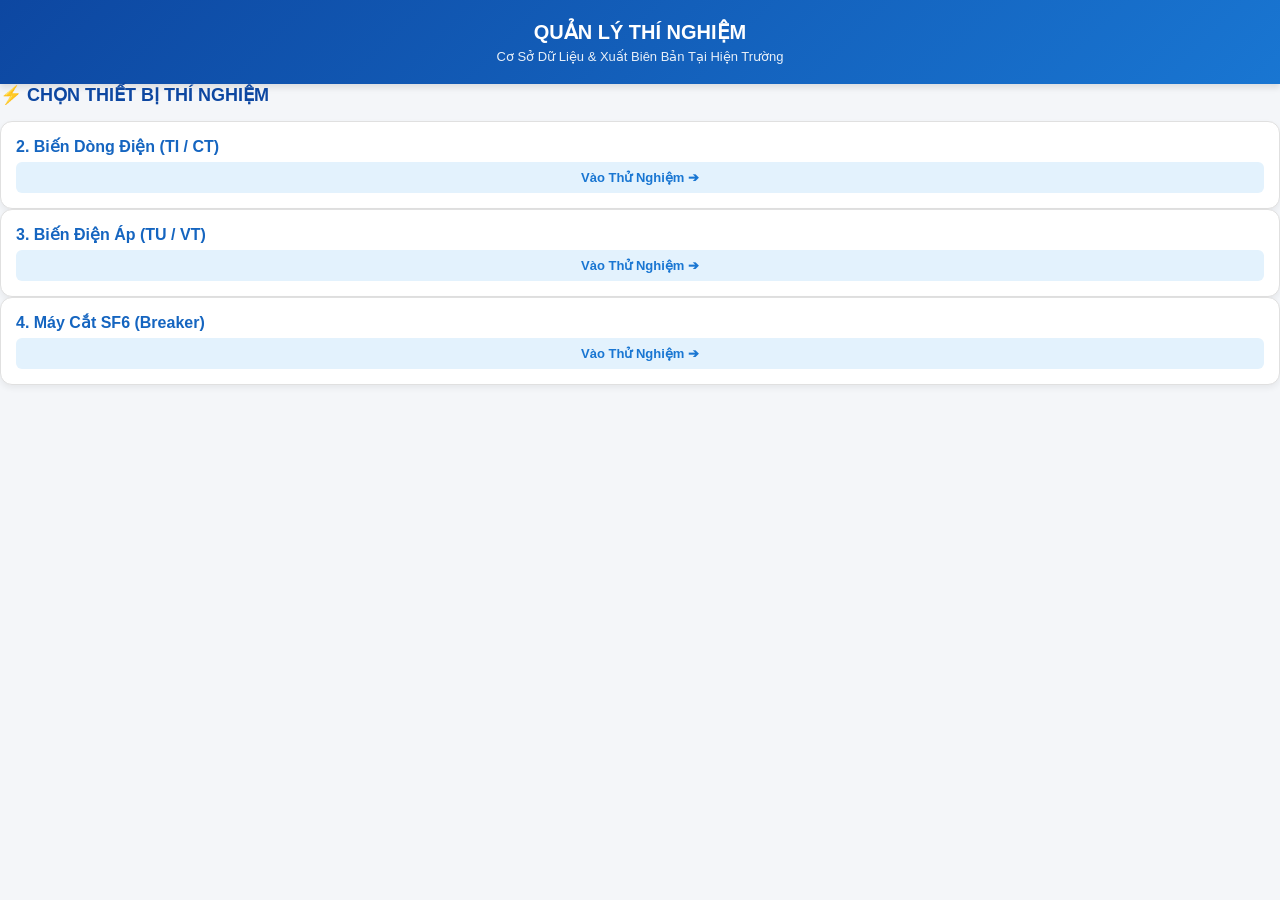
==== index.html @ 72efcda6 "Restore index.html with original content" ====
<!DOCTYPE html>
<html lang="vi">
<head>
    <meta charset="UTF-8">
<meta name="viewport" content="width=device-width, initial-scale=1.0, maximum-scale=1.0, user-scalable=no">
    <title>Quản Lý Thí Nghiệm</title>
    <style>
        :root {
            --primary-color: #0d47a1;
            --secondary-color: #1976d2;
            --bg-color: #f4f6f9;
            --card-bg: #ffffff;
            --text-color: #212529;
            --border-color: #e0e0e0;
        }

        * { box-sizing: border-box; margin: 0; padding: 0; }
        body {
            font-family: -apple-system, BlinkMacSystemFont, "Segoe UI", Roboto, sans-serif;
            background-color: var(--bg-color);
            color: var(--text-color);
            padding-bottom: 40px;
        }

        header {
            background: linear-gradient(135deg, var(--primary-color), var(--secondary-color));
            color: white;
            padding: 20px;
            text-align: center;
            box-shadow: 0 4px 6px rgba(0,0,0,0.1);
        }
        header h1 { font-size: 20px; font-weight: 700; margin-bottom: 5px; }
        header p { font-size: 13px; opacity: 0.9; }

        .container { max-width: 1200px; margin: 20px auto; padding: 0 15px; }

        .info-card {
            background: var(--card-bg);
            border-radius: 10px;
            padding: 20px;
            margin-bottom: 25px;
            border: 1px solid var(--border-color);
            box-shadow: 0 2px 4px rgba(0,0,0,0.05);
        }
        .info-card h2 {
            font-size: 16px;
            color: var(--primary-color);
            margin-bottom: 15px;
            border-bottom: 2px solid #e3f2fd;
            padding-bottom: 8px;
        }
        .form-grid {
            display: grid;
            grid-template-columns: repeat(auto-fit, minmax(240px, 1fr));
            gap: 15px;
        }
        .form-group { display: flex; flex-direction: column; }
        .form-group label {
            font-size: 13px;
            font-weight: 600;
            margin-bottom: 5px;
            color: #424242;
        }
        .form-group input, .form-group select {
            padding: 10px;
            border: 1px solid var(--border-color);
            border-radius: 6px;
            font-size: 14px;
            outline: none;
        }
        .form-group input:focus, .form-group select:focus {
            border-color: var(--secondary-color);
        }

        .section-title {
            font-size: 18px;
            font-weight: 700;
            color: var(--primary-color);
            margin-bottom: 15px;
        }
        .modules-grid {
            display: grid;
            grid-template-columns: repeat(auto-fit, minmax(260px, 1fr));
            gap: 20px;
        }
        .module-card {
            background: var(--card-bg);
            border-radius: 12px;
            overflow: hidden;
            border: 1px solid var(--border-color);
            box-shadow: 0 3px 6px rgba(0,0,0,0.06);
            transition: transform 0.2s;
            cursor: pointer;
            display: flex;
            flex-direction: column;
        }
        .module-card:hover { transform: translateY(-4px); }
        .module-img {
            width: 100%;
            height: 140px;
            background-color: #e0e0e0;
            overflow: hidden;
        }
        .module-img img {
            width: 100%;
            height: 100%;
            object-fit: cover;
        }
        .module-body { padding: 15px; flex: 1; display: flex; flex-direction: column; }
        .module-title { font-size: 16px; font-weight: 700; color: #1565c0; margin-bottom: 6px; }
        .module-desc { font-size: 12px; color: #616161; margin-bottom: 15px; flex: 1; line-height: 1.4; }
        .module-btn {
            background: #e3f2fd;
            color: var(--secondary-color);
            padding: 8px 12px;
            border-radius: 6px;
            font-weight: 600;
            font-size: 13px;
            text-align: center;
        }
    </style>
</head>
<body>

<header>
    <h1>QUẢN LÝ THÍ NGHIỆM</h1>
    <p>Cơ Sở Dữ Liệu & Xuất Biên Bản Tại Hiện Trường</p>
</header>
 
    <!-- 2. DANH MỤC THIẾT BỊ -->
    <div class="section-title">⚡ CHỌN THIẾT BỊ THÍ NGHIỆM</div>
    <!-- 
    <div class="modules-grid">
        <!-- 1. MBA -->
        <!-- <div class="module-card" onclick="openModule('may-bien-ap.html')">
            <div class="module-img"><img src="images/mba.jpg" alt="MBA"></div>
            <div class="module-body">
                <div class="module-title">1. Máy Biến Áp (MBA)</div>
                <div class="module-desc">Tỉ số biến, R_1C, R60/R15, Tanδ & C_x, R_CĐ.</div>
                <div class="module-btn">Vào Thử Nghiệm ➔</div>
            </div>
        </div> -->

        <!-- 2. TI -->
        <div class="module-card" onclick="openModule('ti.html')">
            <!-- <div class="module-img"><img src="images/bd.jpg" alt="TI"></div> -->
            <div class="module-body">
                <div class="module-title">2. Biến Dòng Điện (TI / CT)</div>
                <!-- <div class="module-desc">Đa cuộn dây (1-8 cuộn), Tỉ số biến, Cực tính, R_1C, Từ hóa.</div> -->
                <div class="module-btn">Vào Thử Nghiệm ➔</div>
            </div>
        </div>

        <!-- 3. TU -->
        <div class="module-card" onclick="openModule('tu.html')">
            <!-- <div class="module-img"><img src="images/bda.jpg" alt="TU"></div> -->
            <div class="module-body">
                <div class="module-title">3. Biến Điện Áp (TU / VT)</div>
                <!-- <div class="module-desc">Tỉ số biến đo 2 lần, R_1C 75°C, R_CĐ nội suy nhiệt độ dầu, Tgδ.</div> -->
                <div class="module-btn">Vào Thử Nghiệm ➔</div>
            </div>
        </div>

        <!-- 4. MÁY CẮT -->
        <div class="module-card" onclick="openModule('mc.html')">
            <!-- <div class="module-img"><img src="images/mc.jpg" alt="MC"></div> -->
            <div class="module-body">
                <div class="module-title">4. Máy Cắt SF6 (Breaker)</div>
                <div class="module-btn">Vào Thử Nghiệm ➔</div>
            </div>
        </div>

        <!-- 5. DCL -->
        <!-- <div class="module-card" onclick="openModule('dao-cach-ly.html')">
            <div class="module-img"><img src="images/dcl.jpg" alt="DCL"></div>
            <div class="module-body">
                <div class="module-title">5. Dao Cách Ly (DCL / DS)</div>
                <div class="module-desc">Điện trở tiếp xúc lưỡi dao, R_CĐ, Đồng bộ 3 pha.</div>
                <div class="module-btn">Vào Thử Nghiệm ➔</div>
            </div>
        </div> -->

        <!-- 6. CSV -->
        <!-- <div class="module-card" onclick="openModule('chong-set-van.html')"> -->
            <!-- <div class="module-img"><img src="images/csv.jpg" alt="CSV"></div>
            <div class="module-body">
                <div class="module-title">6. Chống Sét Van (CSV / LA)</div>
                <div class="module-desc">Đo R_CĐ (2500V/5000V), Dòng rò rò tiểu ly.</div>
                <div class="module-btn">Vào Thử Nghiệm ➔</div>
            </div>
        </div> -->

        <!-- 7. DẦU -->
        <!-- <div class="module-card" onclick="openModule('dau-cach-dien.html')">
            <div class="module-img"><img src="images/dau.jpg" alt="Dầu"></div>
            <div class="module-body">
                <div class="module-title">7. Dầu Cách Điện (Oil Test)</div>
                <div class="module-desc">Điện áp phóng điện đánh thủng (6 lần), Hàm lượng nước (ppm).</div>
                <div class="module-btn">Vào Thử Nghiệm ➔</div>
            </div>
        </div>
    </div>
</div> -->
 <script>
     function openModule(fileName) {
    window.location.href = `${fileName}`;
     }
 </script>

</body>
</html>
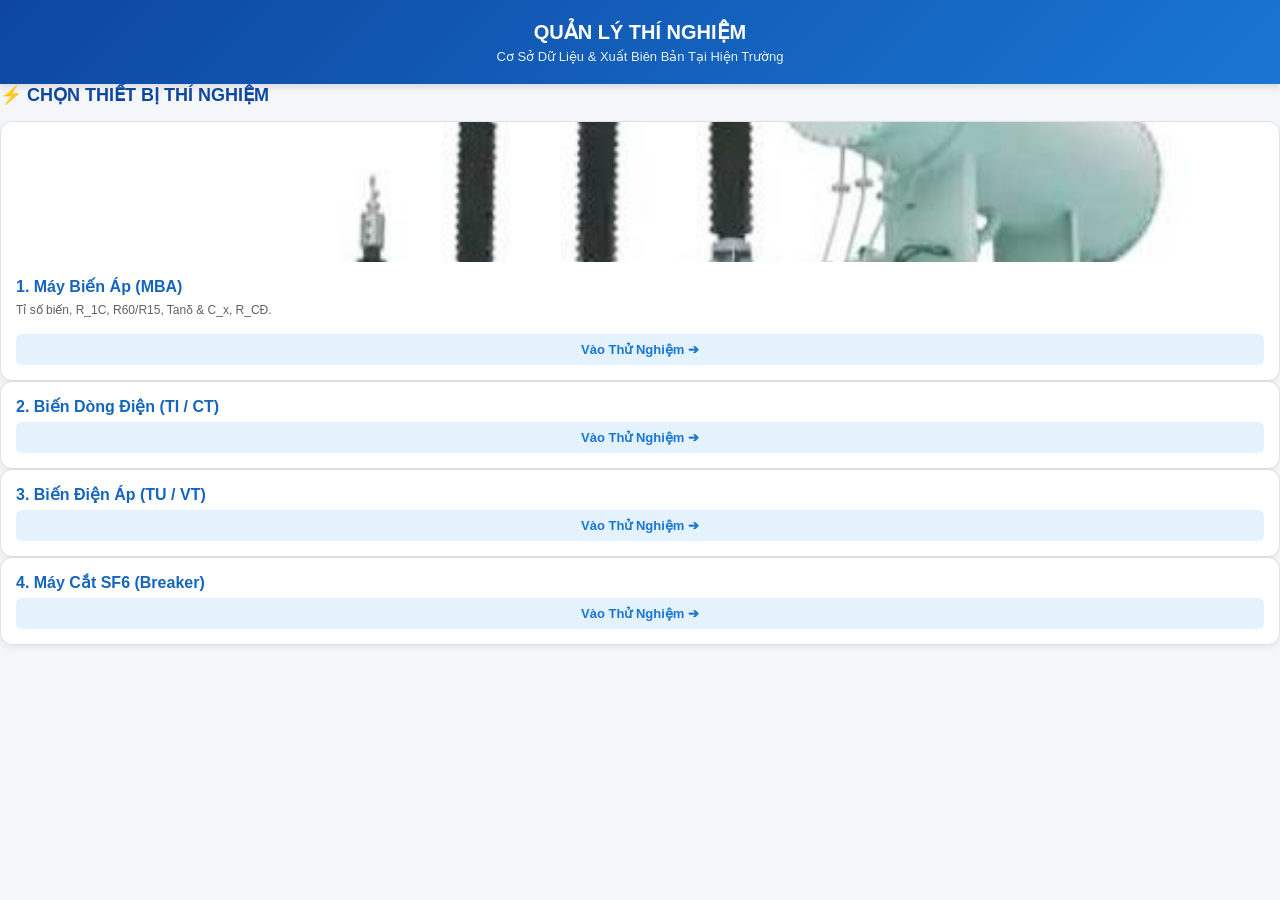
==== commit 38f92087: "Restore index.html with original content" ====
--- a/index.html
+++ b/index.html
@@ -133,14 +133,14 @@
     <!-- 
     <div class="modules-grid">
         <!-- 1. MBA -->
-        <!-- <div class="module-card" onclick="openModule('may-bien-ap.html')">
+        <div class="module-card" onclick="openModule('may-bien-ap.html')">
             <div class="module-img"><img src="images/mba.jpg" alt="MBA"></div>
             <div class="module-body">
                 <div class="module-title">1. Máy Biến Áp (MBA)</div>
                 <div class="module-desc">Tỉ số biến, R_1C, R60/R15, Tanδ & C_x, R_CĐ.</div>
                 <div class="module-btn">Vào Thử Nghiệm ➔</div>
             </div>
-        </div> -->
+        </div>
 
         <!-- 2. TI -->
         <div class="module-card" onclick="openModule('ti.html')">
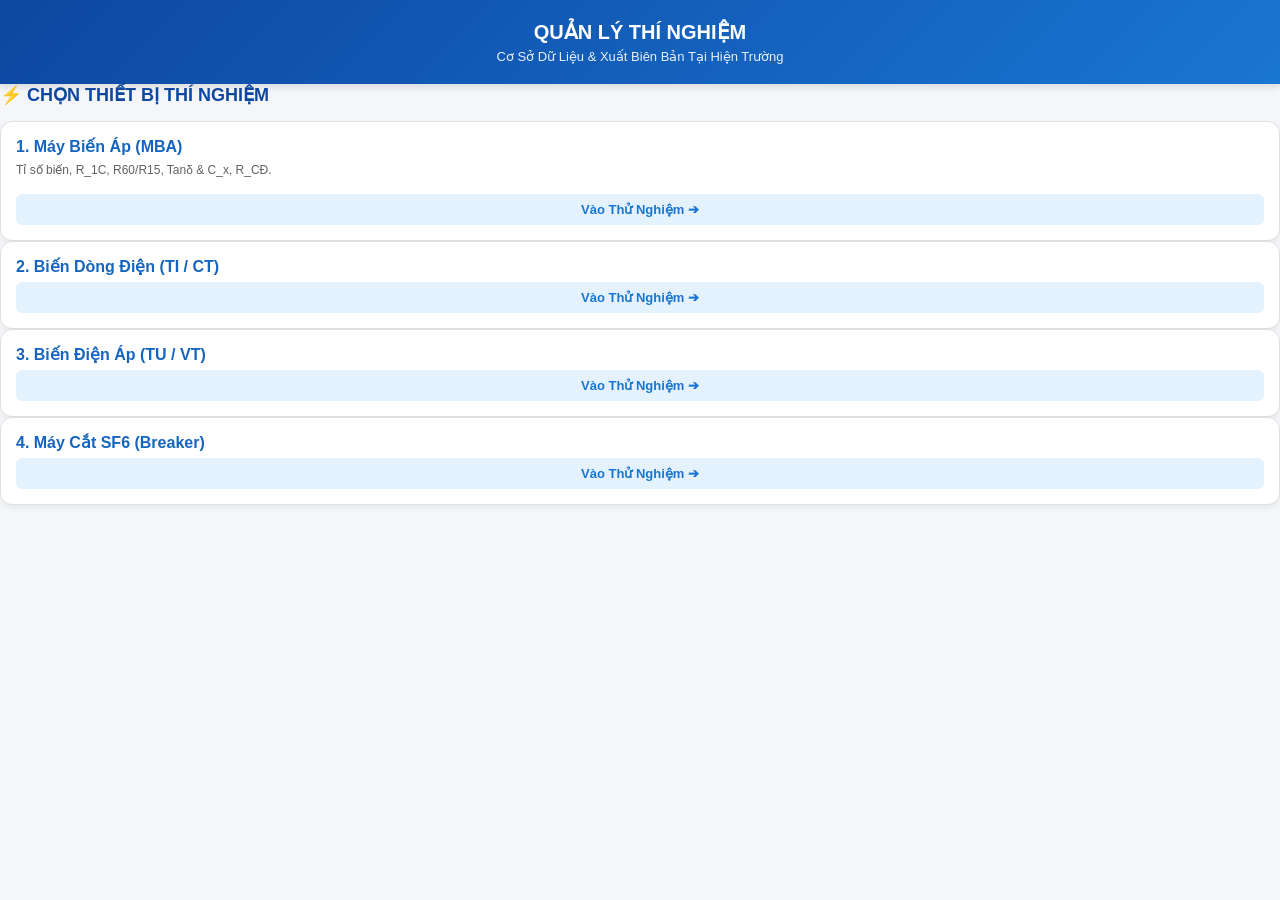
==== commit 12b30601: "Update index.html" ====
--- a/index.html
+++ b/index.html
@@ -134,7 +134,7 @@
     <div class="modules-grid">
         <!-- 1. MBA -->
         <div class="module-card" onclick="openModule('may-bien-ap.html')">
-            <div class="module-img"><img src="images/mba.jpg" alt="MBA"></div>
+          <!--  <div class="module-img"><img src="images/mba.jpg" alt="MBA"></div>-->
             <div class="module-body">
                 <div class="module-title">1. Máy Biến Áp (MBA)</div>
                 <div class="module-desc">Tỉ số biến, R_1C, R60/R15, Tanδ & C_x, R_CĐ.</div>
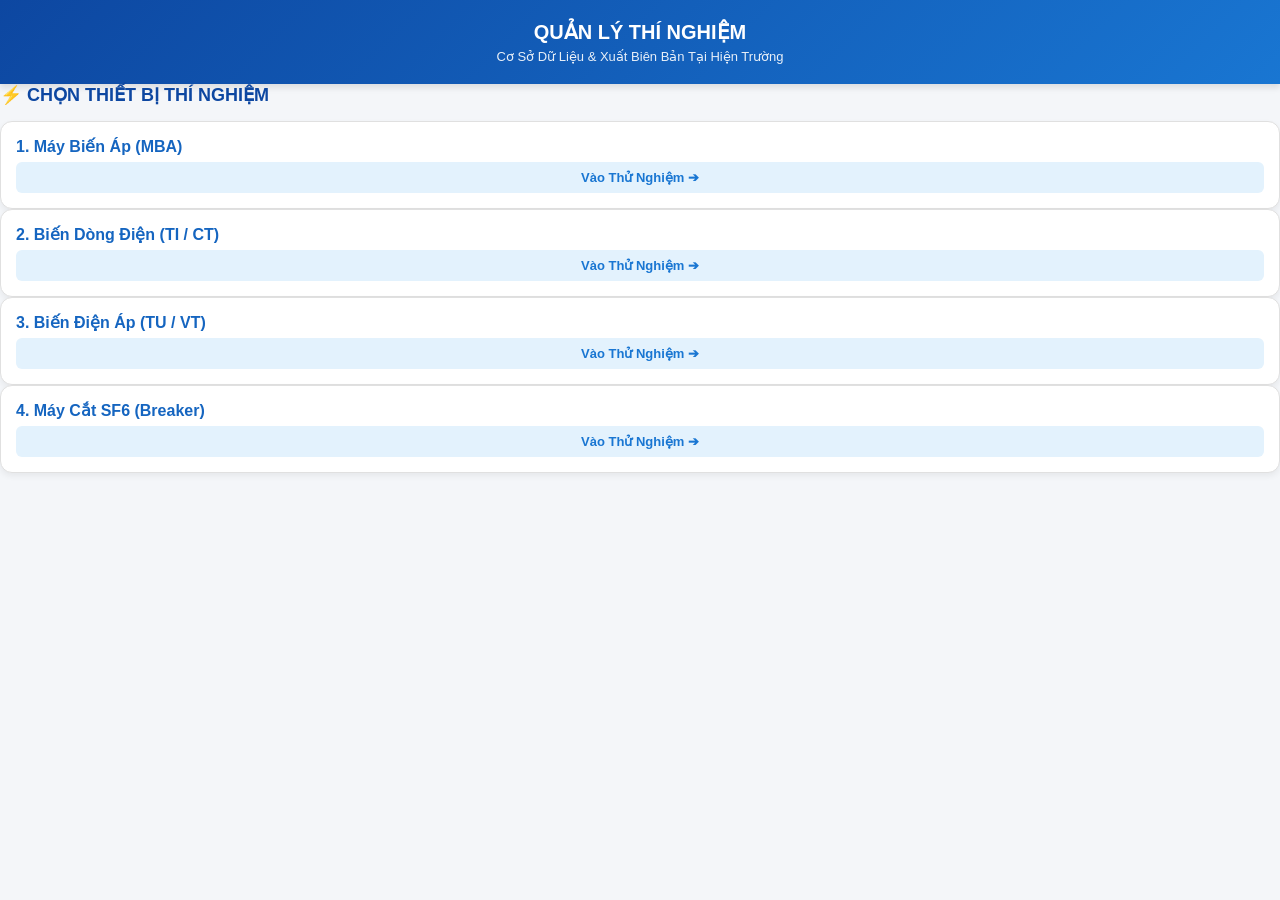
==== commit 43de5ce4: "Update index.html" ====
--- a/index.html
+++ b/index.html
@@ -137,7 +137,7 @@
           <!--  <div class="module-img"><img src="images/mba.jpg" alt="MBA"></div>-->
             <div class="module-body">
                 <div class="module-title">1. Máy Biến Áp (MBA)</div>
-                <div class="module-desc">Tỉ số biến, R_1C, R60/R15, Tanδ & C_x, R_CĐ.</div>
+                <!--<div class="module-desc">Tỉ số biến, R_1C, R60/R15, Tanδ & C_x, R_CĐ.</div>-->
                 <div class="module-btn">Vào Thử Nghiệm ➔</div>
             </div>
         </div>
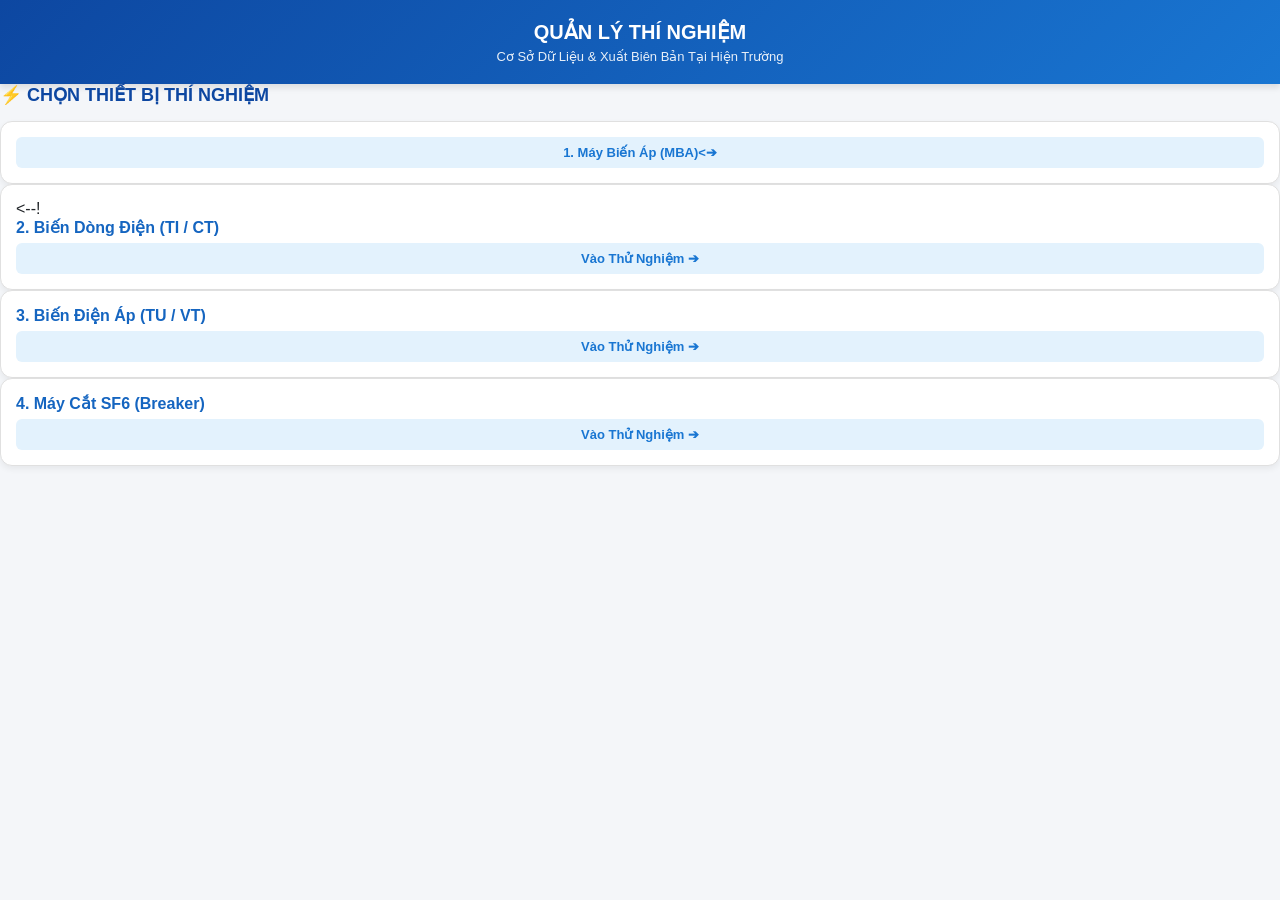
==== commit 8b0896f2: "Update index.html" ====
--- a/index.html
+++ b/index.html
@@ -136,9 +136,9 @@
         <div class="module-card" onclick="openModule('may-bien-ap.html')">
           <!--  <div class="module-img"><img src="images/mba.jpg" alt="MBA"></div>-->
             <div class="module-body">
-                <div class="module-title">1. Máy Biến Áp (MBA)</div>
+              <!--  <div class="module-title">1. Máy Biến Áp (MBA)</div>-->
                 <!--<div class="module-desc">Tỉ số biến, R_1C, R60/R15, Tanδ & C_x, R_CĐ.</div>-->
-                <div class="module-btn">Vào Thử Nghiệm ➔</div>
+                <div class="module-btn">1. Máy Biến Áp (MBA)<➔</div>
             </div>
         </div>
 
@@ -146,7 +146,7 @@
         <div class="module-card" onclick="openModule('ti.html')">
             <!-- <div class="module-img"><img src="images/bd.jpg" alt="TI"></div> -->
             <div class="module-body">
-                <div class="module-title">2. Biến Dòng Điện (TI / CT)</div>
+                <--!<div class="module-title">2. Biến Dòng Điện (TI / CT)</div>
                 <!-- <div class="module-desc">Đa cuộn dây (1-8 cuộn), Tỉ số biến, Cực tính, R_1C, Từ hóa.</div> -->
                 <div class="module-btn">Vào Thử Nghiệm ➔</div>
             </div>
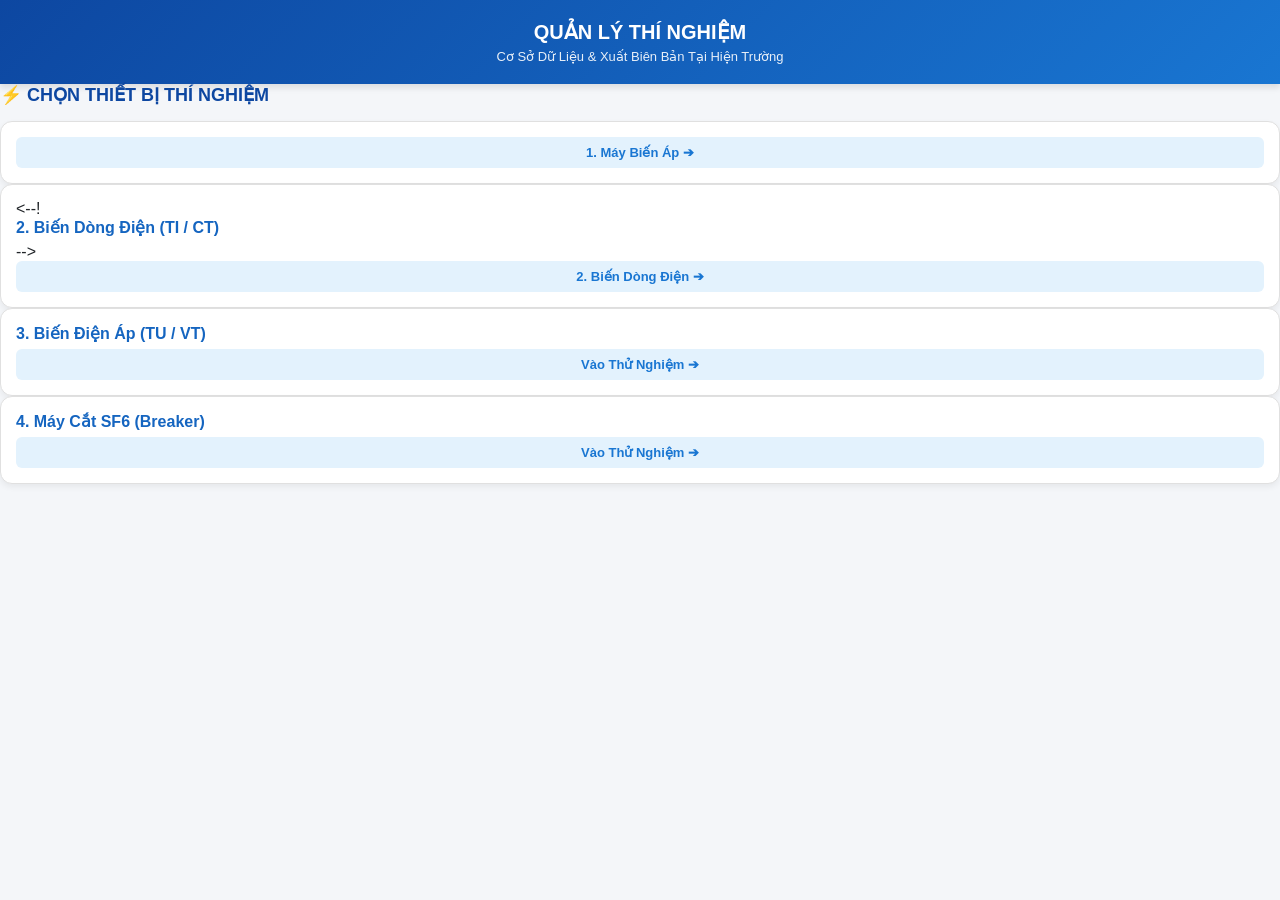
==== commit f3be7c40: "Restore index.html with original content" ====
--- a/index.html
+++ b/index.html
@@ -136,9 +136,9 @@
         <div class="module-card" onclick="openModule('may-bien-ap.html')">
           <!--  <div class="module-img"><img src="images/mba.jpg" alt="MBA"></div>-->
             <div class="module-body">
-              <!--  <div class="module-title">1. Máy Biến Áp (MBA)</div>-->
-                <!--<div class="module-desc">Tỉ số biến, R_1C, R60/R15, Tanδ & C_x, R_CĐ.</div>-->
-                <div class="module-btn">1. Máy Biến Áp (MBA)<➔</div>
+              <!--  <div class="module-title">1. Máy Biến Áp (MBA)</div>
+                <div class="module-desc">Tỉ số biến, R_1C, R60/R15, Tanδ & C_x, R_CĐ.</div>-->
+                <div class="module-btn">1. Máy Biến Áp ➔</div>
             </div>
         </div>
 
@@ -146,9 +146,9 @@
         <div class="module-card" onclick="openModule('ti.html')">
             <!-- <div class="module-img"><img src="images/bd.jpg" alt="TI"></div> -->
             <div class="module-body">
-                <--!<div class="module-title">2. Biến Dòng Điện (TI / CT)</div>
-                <!-- <div class="module-desc">Đa cuộn dây (1-8 cuộn), Tỉ số biến, Cực tính, R_1C, Từ hóa.</div> -->
-                <div class="module-btn">Vào Thử Nghiệm ➔</div>
+                <--!<div class="module-title">2. Biến Dòng Điện (TI / CT)</div>-->
+                <!--div class="module-desc">Đa cuộn dây (1-8 cuộn), Tỉ số biến, Cực tính, R_1C, Từ hóa.</div> -->
+                <div class="module-btn">2. Biến Dòng Điện ➔</div>
             </div>
         </div>
 
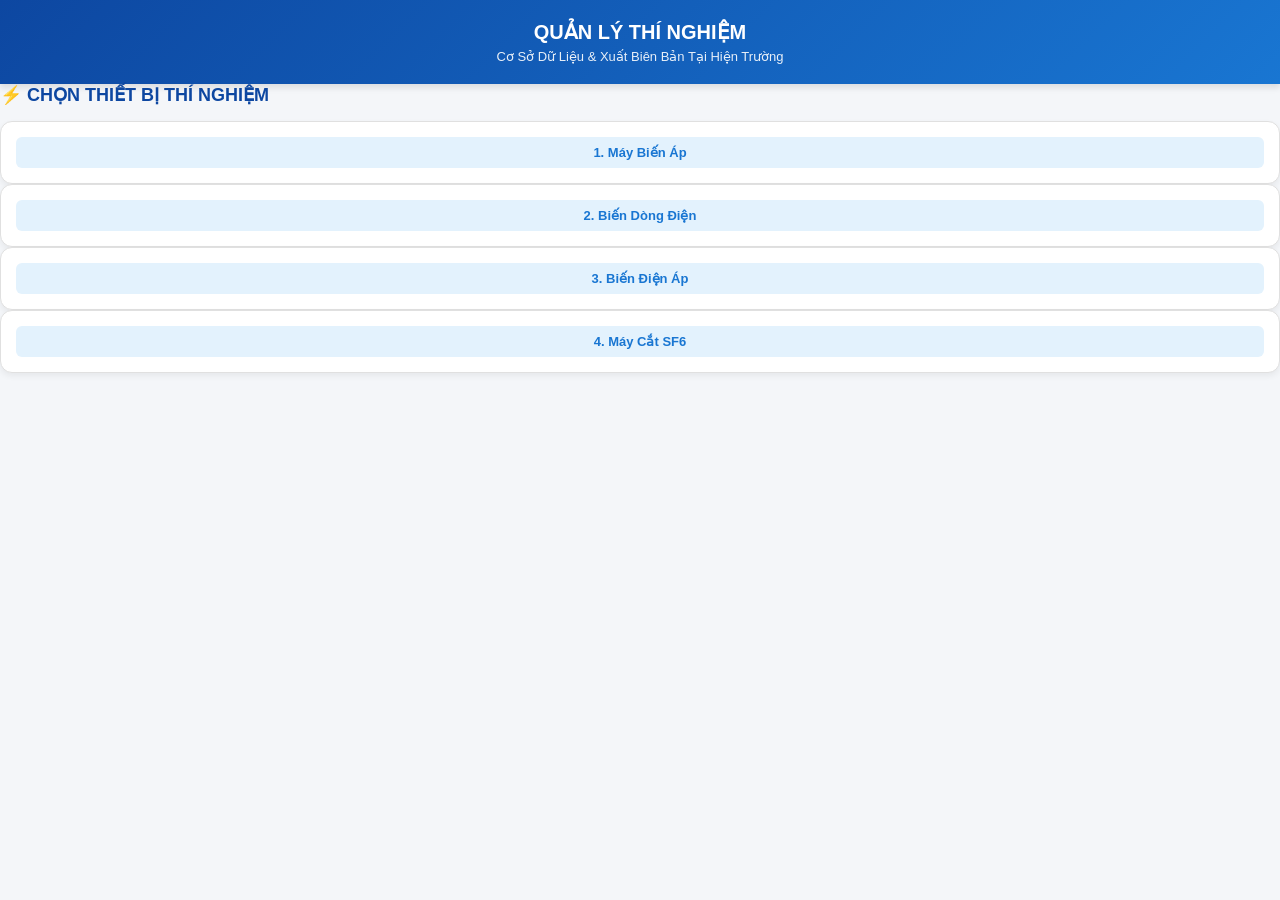
==== commit c61df8bc: "Restore index.html with original content" ====
--- a/index.html
+++ b/index.html
@@ -138,7 +138,7 @@
             <div class="module-body">
               <!--  <div class="module-title">1. Máy Biến Áp (MBA)</div>
                 <div class="module-desc">Tỉ số biến, R_1C, R60/R15, Tanδ & C_x, R_CĐ.</div>-->
-                <div class="module-btn">1. Máy Biến Áp ➔</div>
+                <div class="module-btn">1. Máy Biến Áp</div>
             </div>
         </div>
 
@@ -146,9 +146,9 @@
         <div class="module-card" onclick="openModule('ti.html')">
             <!-- <div class="module-img"><img src="images/bd.jpg" alt="TI"></div> -->
             <div class="module-body">
-                <--!<div class="module-title">2. Biến Dòng Điện (TI / CT)</div>-->
-                <!--div class="module-desc">Đa cuộn dây (1-8 cuộn), Tỉ số biến, Cực tính, R_1C, Từ hóa.</div> -->
-                <div class="module-btn">2. Biến Dòng Điện ➔</div>
+                <!--!<div class="module-title">2. Biến Dòng Điện (TI / CT)</div>
+                 <div class="module-desc">Đa cuộn dây (1-8 cuộn), Tỉ số biến, Cực tính, R_1C, Từ hóa.</div> -->
+                <div class="module-btn">2. Biến Dòng Điện</div>
             </div>
         </div>
 
@@ -156,9 +156,9 @@
         <div class="module-card" onclick="openModule('tu.html')">
             <!-- <div class="module-img"><img src="images/bda.jpg" alt="TU"></div> -->
             <div class="module-body">
-                <div class="module-title">3. Biến Điện Áp (TU / VT)</div>
-                <!-- <div class="module-desc">Tỉ số biến đo 2 lần, R_1C 75°C, R_CĐ nội suy nhiệt độ dầu, Tgδ.</div> -->
-                <div class="module-btn">Vào Thử Nghiệm ➔</div>
+                <!--  <div class="module-title">3. Biến Điện Áp (TU / VT)</div>
+                <div class="module-desc">Tỉ số biến đo 2 lần, R_1C 75°C, R_CĐ nội suy nhiệt độ dầu, Tgδ.</div> -->
+                <div class="module-btn">3. Biến Điện Áp</div>
             </div>
         </div>
 
@@ -166,13 +166,13 @@
         <div class="module-card" onclick="openModule('mc.html')">
             <!-- <div class="module-img"><img src="images/mc.jpg" alt="MC"></div> -->
             <div class="module-body">
-                <div class="module-title">4. Máy Cắt SF6 (Breaker)</div>
-                <div class="module-btn">Vào Thử Nghiệm ➔</div>
-            </div>
-        </div>
-
-        <!-- 5. DCL -->
-        <!-- <div class="module-card" onclick="openModule('dao-cach-ly.html')">
+                <!--<div class="module-title">4. Máy Cắt SF6 (Breaker)</div>-->
+                <div class="module-btn">4. Máy Cắt SF6</div>
+            </div>
+        </div>
+
+        <!-- 5. DCL
+        <div class="module-card" onclick="openModule('dao-cach-ly.html')">
             <div class="module-img"><img src="images/dcl.jpg" alt="DCL"></div>
             <div class="module-body">
                 <div class="module-title">5. Dao Cách Ly (DCL / DS)</div>
@@ -181,7 +181,7 @@
             </div>
         </div> -->
 
-        <!-- 6. CSV -->
+        <!-- 6. CSV
         <!-- <div class="module-card" onclick="openModule('chong-set-van.html')"> -->
             <!-- <div class="module-img"><img src="images/csv.jpg" alt="CSV"></div>
             <div class="module-body">
@@ -191,7 +191,7 @@
             </div>
         </div> -->
 
-        <!-- 7. DẦU -->
+        <!-- 7. DẦU
         <!-- <div class="module-card" onclick="openModule('dau-cach-dien.html')">
             <div class="module-img"><img src="images/dau.jpg" alt="Dầu"></div>
             <div class="module-body">
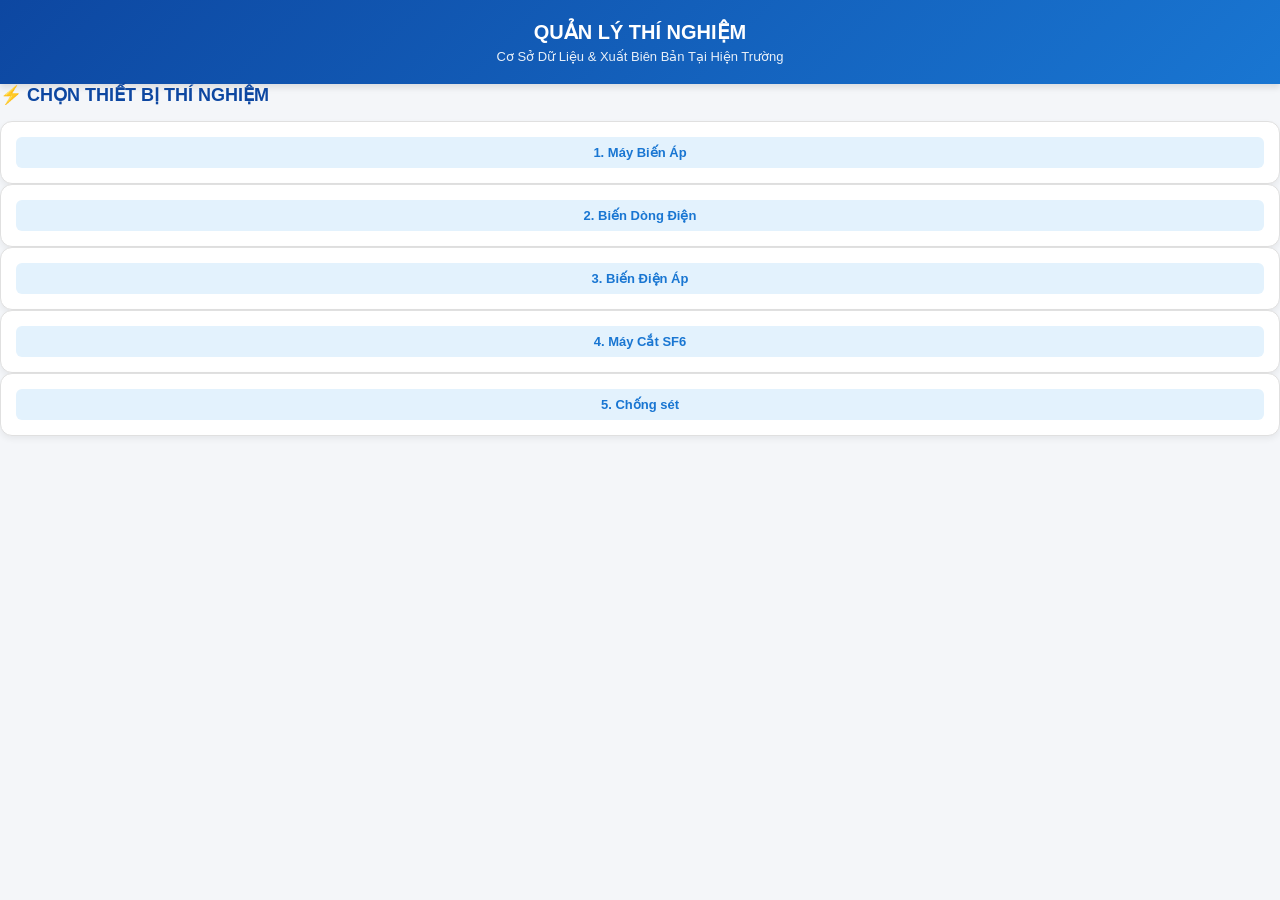
==== commit f267ba96: "Restore index.html with original content" ====
--- a/index.html
+++ b/index.html
@@ -181,15 +181,14 @@
             </div>
         </div> -->
 
-        <!-- 6. CSV
-        <!-- <div class="module-card" onclick="openModule('chong-set-van.html')"> -->
-            <!-- <div class="module-img"><img src="images/csv.jpg" alt="CSV"></div>
-            <div class="module-body">
-                <div class="module-title">6. Chống Sét Van (CSV / LA)</div>
-                <div class="module-desc">Đo R_CĐ (2500V/5000V), Dòng rò rò tiểu ly.</div>
-                <div class="module-btn">Vào Thử Nghiệm ➔</div>
-            </div>
-        </div> -->
+         <!-- 4. MÁY CẮT -->
+        <div class="module-card" onclick="openModule('csv.html')">
+            <!-- <div class="module-img"><img src="images/mc.jpg" alt="MC"></div> -->
+            <div class="module-body">
+                <!--<div class="module-title">4. Máy Cắt SF6 (Breaker)</div>-->
+                <div class="module-btn">5. Chống sét</div>
+            </div>
+        </div>
 
         <!-- 7. DẦU
         <!-- <div class="module-card" onclick="openModule('dau-cach-dien.html')">
